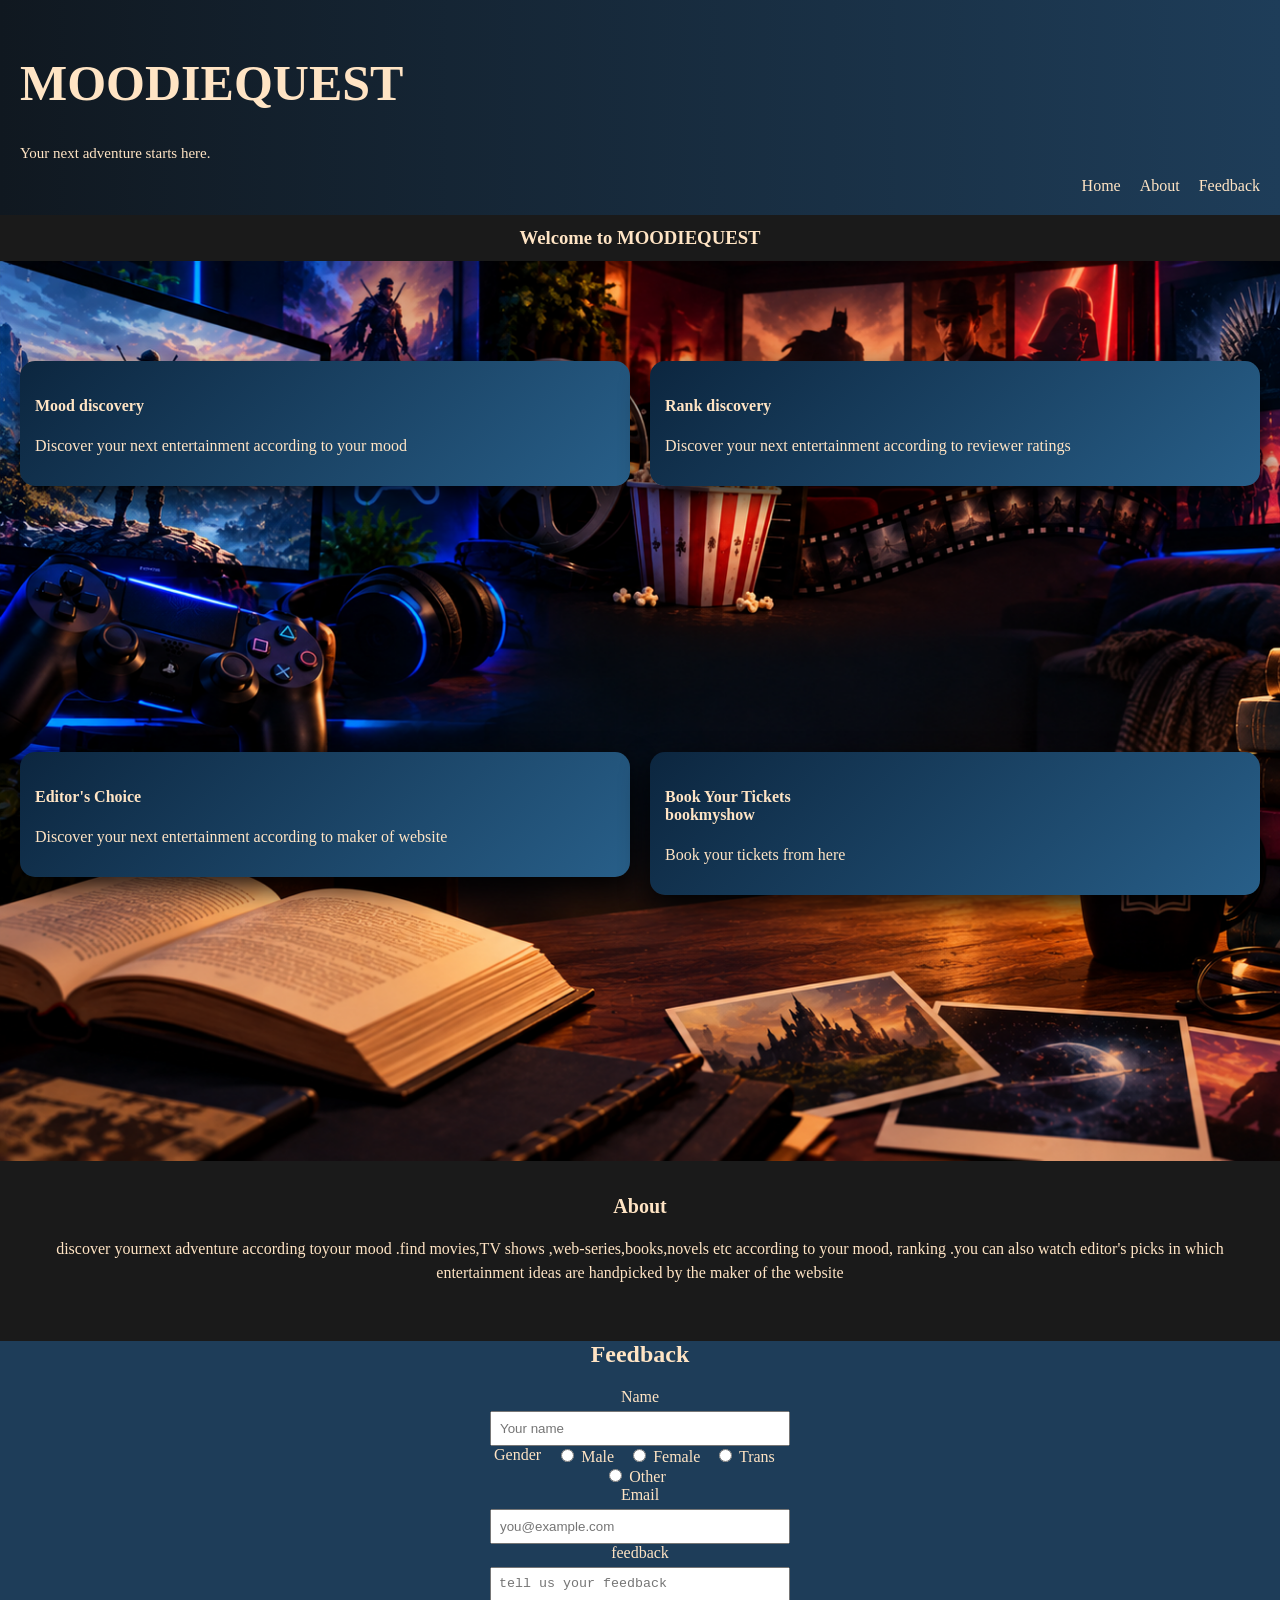
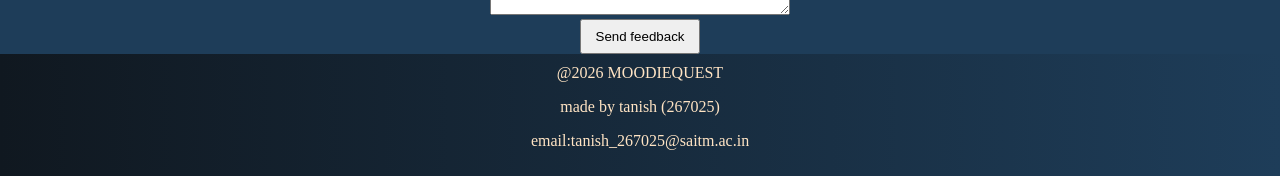
==== index.html @ f924aa1d "Add files via upload" ====
<!DOCTYPE html>
<html lang="en">
<head>
    <meta charset="UTF-8">
    <meta name="viewport" content="width=device-width, initial-scale=1.0">
    <title>MOODIEQUEST: Discover Your Next Adventure</title>
    <link rel="stylesheet" href="style.css">
</head>
<body>
    <header class="header">
        <div class="brand">
            <h1>MOODIEQUEST</h1>
            <p>Your next adventure starts here.</p>
        </div>
        <nav class="nav" aria-label="Main navigation">
            <a href="#home">Home</a>
            <a href="#about">About</a>
            <a href="#feedback">Feedback</a>
        </nav>
    </header>
    <nav class="welcome"><h3>Welcome to MOODIEQUEST</h3></nav>
<div class="home" id="home">
    <a href="mood.html">
        <h4>Mood discovery</h4>
        <p>Discover your next entertainment according to your mood</p>
    </a>
    <a href="rank.html">
        <h4>Rank discovery</h4>
        <p>Discover your next entertainment according to reviewer ratings</p>
    </a>
    <a href="editor.html">
        <h4>Editor's Choice</h4>
        <p>Discover your next entertainment according to maker of website</p>
    </a>
    <a href="https://in.bookmyshow.com/explore/movies-gurugram-gurgaon?cat=MT" target="_blank" rel="noopener noreferrer">
        <h4>Book Your Tickets<br>bookmyshow</h4>
        
        <p>Book your tickets from here</p>

    </a>
</div>
<section class="about" id="about">
    <h6 style="font-size:20px;font-family:georgia">About</h6>
    <p>discover yournext adventure according toyour mood .find movies,TV shows ,web-series,books,novels etc according to your mood, ranking .you can also watch editor's picks in which entertainment ideas are handpicked by the maker of the website </p>
</section>
<main>
        <section id="feedback" class="feedback" aria-labelledby="feedback-heading">
            <h2 id="feedback-heading">Feedback</h2>
            <form class="feedback-form">
                <label>
                    Name
                    <input type="text" name="name" placeholder="Your name">
                </label>
            
                <fieldset class="gender-options">
                    <legend>Gender</legend>
                    <label><input type="radio" name="gender" value="male"> Male</label>
                    <label><input type="radio" name="gender" value="female"> Female</label>
                    <label><input type="radio" name="gender" value="trans"> Trans</label>
                    <label><input type="radio" name="gender" value="other"> Other</label>
                </fieldset>
                
                <label>
                    Email
                    <input type="email" name="email" placeholder="you@example.com">
                </label>
                <label>
                    feedback
                    <textarea name="idea"  placeholder="tell us your feedback"></textarea>
                </label>
                <button type="submit">Send feedback</button>
            </form>
        </section>
    </main>

    <footer>
        <h7>@2026 MOODIEQUEST</h7>
        <p>made by tanish (267025)</p>
        <p>email:tanish_267025@saitm.ac.in</p>
    </footer>
</body>
</html>
---- style.css ----
.header {
    background: linear-gradient(to right, #101820, #1e3d59);
    padding: 20px;
    width: 100%;
    margin: 0;
}

.brand h1 {
    font-family: Pacifico;
    font-size: 50px;
    color: bisque;
}

.brand p {
    font-family: Pacifico;
    font-size: 15px;
    color: bisque;
}

* {
    box-sizing: border-box;
}

body {
    margin: 0;
    padding: 0;
    width: 100%;
    background-color: #1a1a1a;
    color: bisque;
}

.header {
    display: block;
}

.welcome {
    padding: 12px 20px;
    text-align: center;
}

.welcome h3 {
    margin: 0;
}

.nav {
    margin-top: 10px;
    text-align: right;
}

.nav a {
    color: bisque;
    text-align: right;
    text-decoration: none;
    margin-left: 15px;
}

.feedback-form label {
    display: block;
}

.gender-options {
    border: 0;
    padding: 0;
}

.gender-options legend {
    float: left;
    margin-right: 10px;
}

.gender-options label {
    display: inline-block;
    margin-right: 10px;
}

footer {
    width: 100%;
    margin: 0;
    background: linear-gradient(to right, #101820, #1e3d59);
    color: bisque;
    padding: 10px 20px;
    text-align: center;
}

.mood-title {
    background-color: #101820;
    color: bisque;
    text-align: center;
    font-size: 25px;
}

.feedback {
    background-color: #1e3d59;
    color: bisque;
    text-align: center;
}

.feedback-form {
    width: 300px;
    max-width: 100%;
    margin: 0 auto;
}

.welcome {
    background-color: #1a1a1a;
    color: bisque;
}

.home {
    background-image: url("entertainment.png");
    background-size: cover;
    min-height: 100vh;
    width: 100%;
    display: grid;
    grid-template-columns: repeat(2, 1fr);
    align-items: start;
    gap: 20px;
    padding: 100px 20px 20px;
}

.home a {
    color: bisque;
    text-decoration: none;
    background: linear-gradient(135deg, #0c263f, #285f89);
    padding: 15px;
    border-radius: 15px;
    box-shadow: 0 12px 28px rgba(0, 0, 0, 0.85);
}

.feedback-form input[type="text"],
.feedback-form input[type="email"],
.feedback-form textarea {
    width: 300px;
    max-width: 100%;
    margin-top: 5px;
    padding: 8px;
}

.feedback-form button {
    padding: 8px 14px;
    cursor: pointer;
    display: block;
    margin: 0 auto;
}

.about {
    padding: 20px;
    line-height: 1.5;
    text-align: center;
}

.about h6 {
    font-size: 32px;
    margin: 10px 0;
}

.mood-page-heading {
    text-align: center;
    font-size: 25px;
}

.nav a + a {
    margin-left: 15px;
}

.movies {
    display: grid;
    grid-template-columns: repeat(3, 1fr);
    gap: 15px;
}

.entertainment-list {
    padding: 20px;
}

.entertainment-list h5 {
    font-size: 20px;
    margin: 10px 0;
}

.movies a {
    padding: 12px;
    text-align: center;
    color: bisque;
    text-decoration: none;
    background-color: #1e3d59;
    border-radius: 10px;
}

.mood {
    height: 500px;
    background-image: url("mood-background.png");
    background-size: cover;
    background-position: center;
    display: grid;
    grid-template-columns: repeat(2, 1fr);
    align-items: start;
    gap: 20px;
    padding: 100px 20px 20px;
}

.mood a {
    color: bisque;
    text-decoration: none;
    background: linear-gradient(135deg, #0c263f, #285f89);
    padding: 15px;
    border-radius: 15px;
    box-shadow: 0 12px 28px rgba(0, 0, 0, 0.85);
}
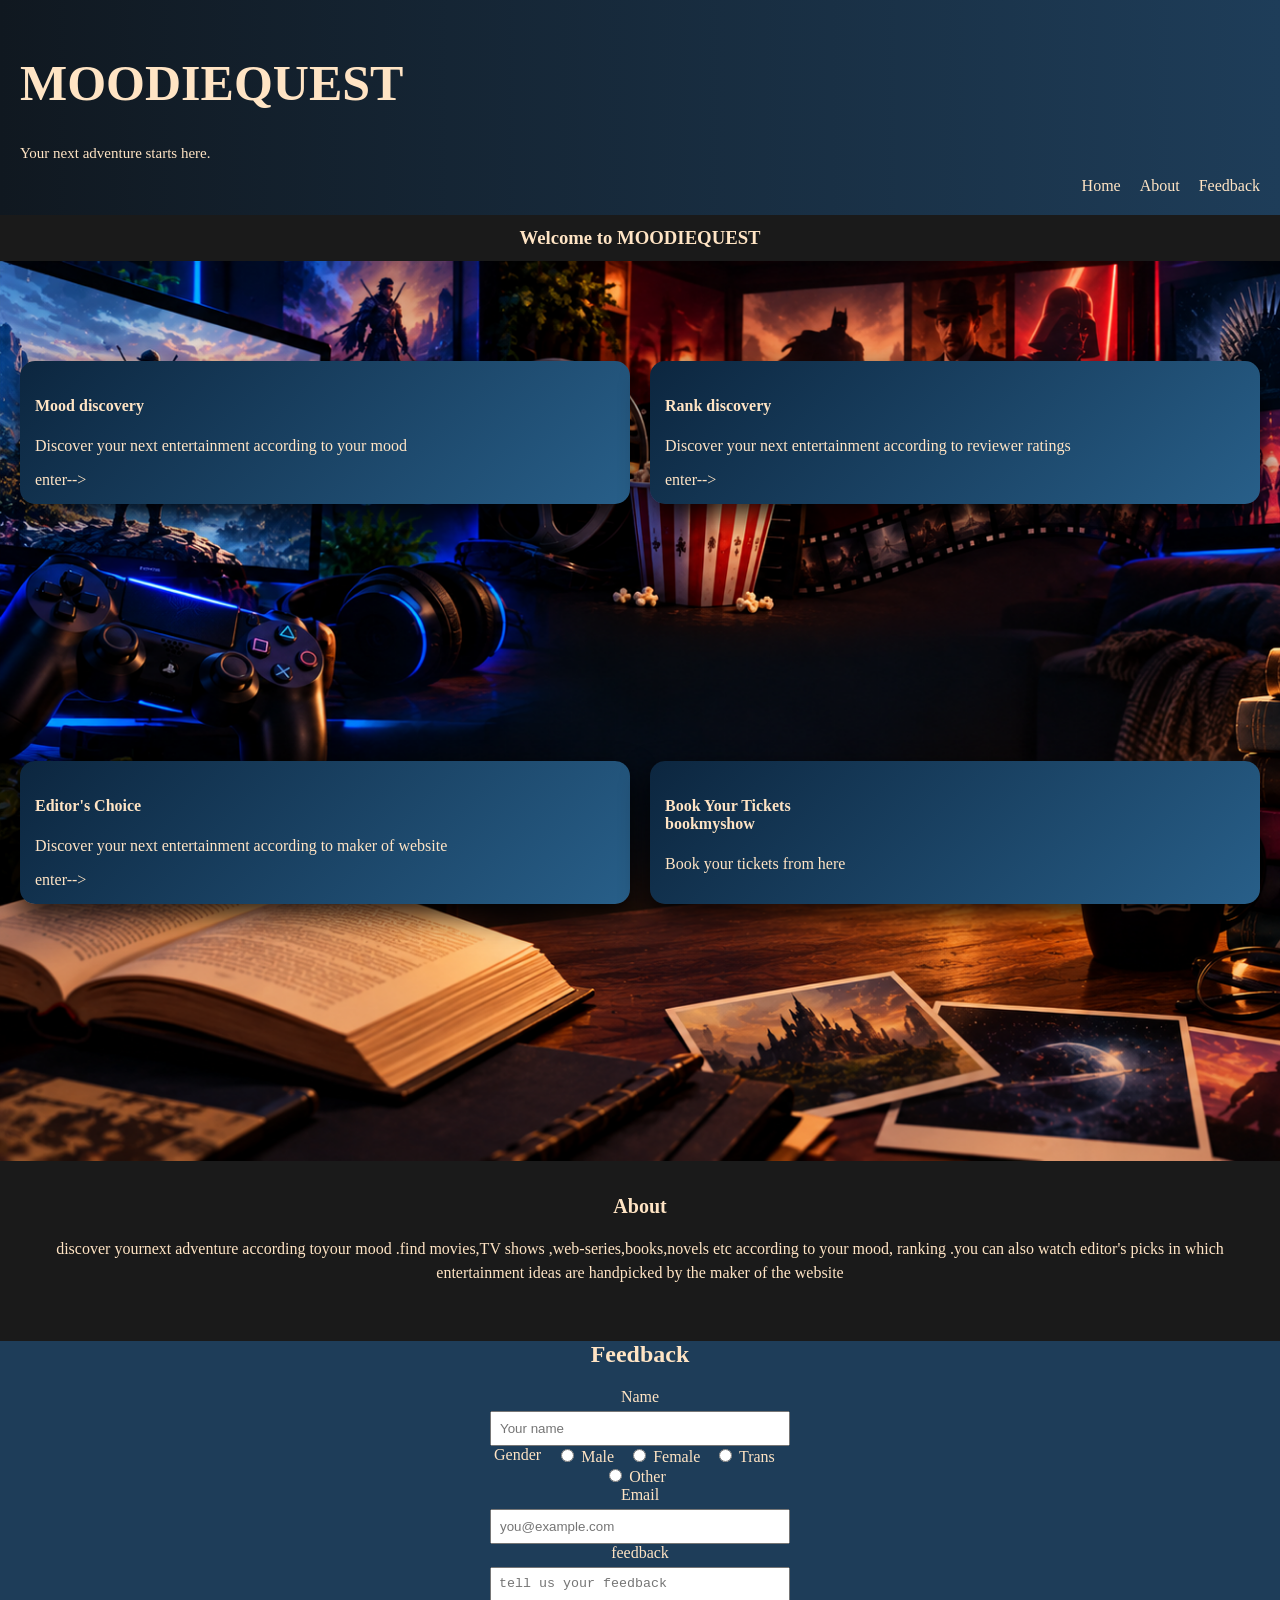
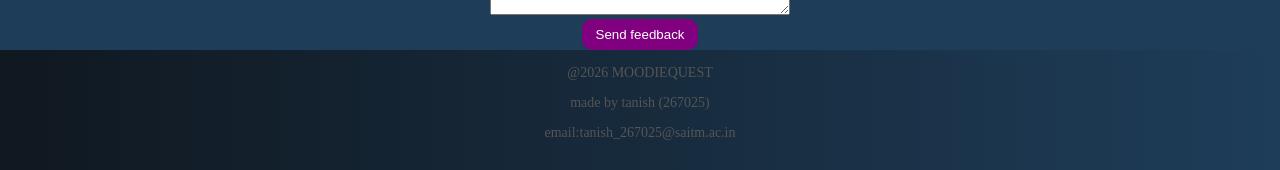
==== commit a85aafbb: "Update index.html" ====
--- a/index.html
+++ b/index.html
@@ -23,14 +23,17 @@
     <a href="mood.html">
         <h4>Mood discovery</h4>
         <p>Discover your next entertainment according to your mood</p>
+        <span>enter--></span>
     </a>
     <a href="rank.html">
         <h4>Rank discovery</h4>
         <p>Discover your next entertainment according to reviewer ratings</p>
+         <span>enter--></span>
     </a>
     <a href="editor.html">
         <h4>Editor's Choice</h4>
         <p>Discover your next entertainment according to maker of website</p>
+         <span>enter--></span>
     </a>
     <a href="https://in.bookmyshow.com/explore/movies-gurugram-gurgaon?cat=MT" target="_blank" rel="noopener noreferrer">
         <h4>Book Your Tickets<br>bookmyshow</h4>
@@ -79,4 +82,4 @@
         <p>email:tanish_267025@saitm.ac.in</p>
     </footer>
 </body>
-</html>+</html>
--- a/style.css
+++ b/style.css
@@ -207,3 +207,53 @@
     border-radius: 15px;
     box-shadow: 0 12px 28px rgba(0, 0, 0, 0.85);
 }
+
+        .wheel-wrap {
+            position: relative;
+            width: 350px;
+            height: 350px;
+            margin: 20px auto;
+        }
+
+        canvas {
+            display: block;
+        }
+
+        button {
+            padding: 12px 25px;
+            background: purple;
+            color: white;
+            border: none;
+            border-radius: 10px;
+            cursor: pointer;
+        }
+
+        button:focus-visible {
+            outline: 3px solid #ffcc00;
+            outline-offset: 3px;
+        }
+
+        #result {
+            font-size: 22px;
+            font-weight: bold;
+            min-height: 27px;
+        }
+
+        .pointer {
+            position: absolute;
+            top: -6px;
+            left: 50%;
+            width: 0;
+            height: 0;
+            transform: translateX(-50%);
+            border-left: 12px solid transparent;
+            border-right: 12px solid transparent;
+            border-top: 22px solid #222;
+            z-index: 2;
+        }
+
+        footer {
+            padding: 15px;
+            color: #555;
+            font-size: 14px;
+        }
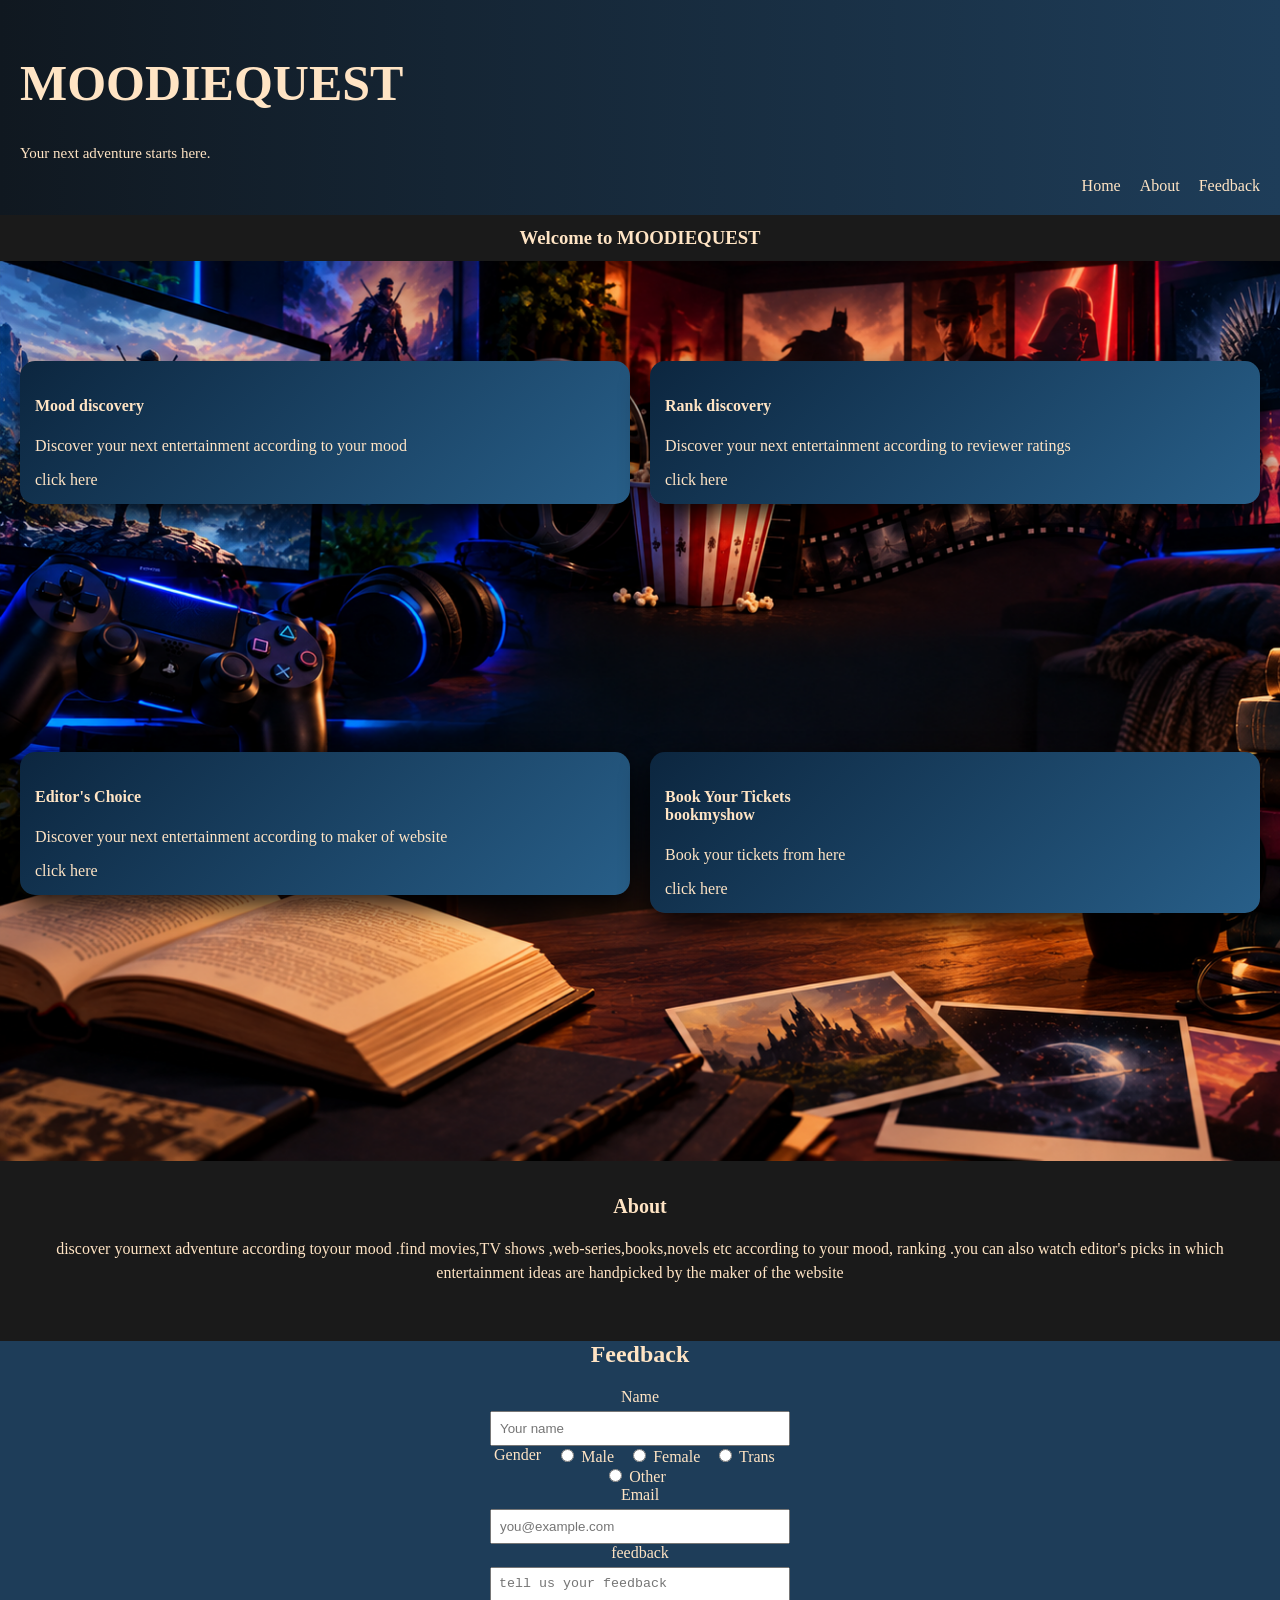
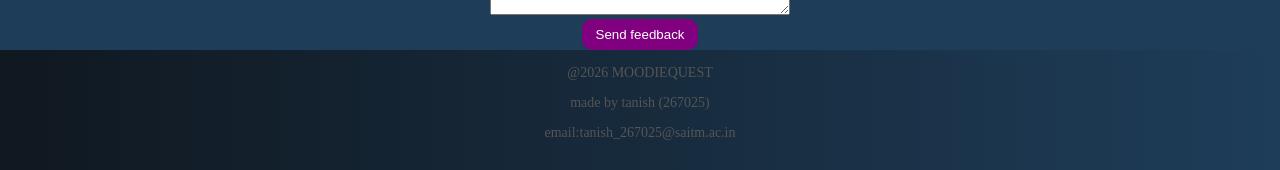
==== commit 8668af09: "Update index.html" ====
--- a/index.html
+++ b/index.html
@@ -23,22 +23,24 @@
     <a href="mood.html">
         <h4>Mood discovery</h4>
         <p>Discover your next entertainment according to your mood</p>
-        <span>enter--></span>
+        <span class="hi4">click here</span>
     </a>
     <a href="rank.html">
         <h4>Rank discovery</h4>
         <p>Discover your next entertainment according to reviewer ratings</p>
-         <span>enter--></span>
+         <span class="hi4">click here</span>
     </a>
     <a href="editor.html">
         <h4>Editor's Choice</h4>
         <p>Discover your next entertainment according to maker of website</p>
-         <span>enter--></span>
+         <span class="hi4">click here</span>
     </a>
     <a href="https://in.bookmyshow.com/explore/movies-gurugram-gurgaon?cat=MT" target="_blank" rel="noopener noreferrer">
         <h4>Book Your Tickets<br>bookmyshow</h4>
         
         <p>Book your tickets from here</p>
+<span class="hi4">click here
+</span>
 
     </a>
 </div>
